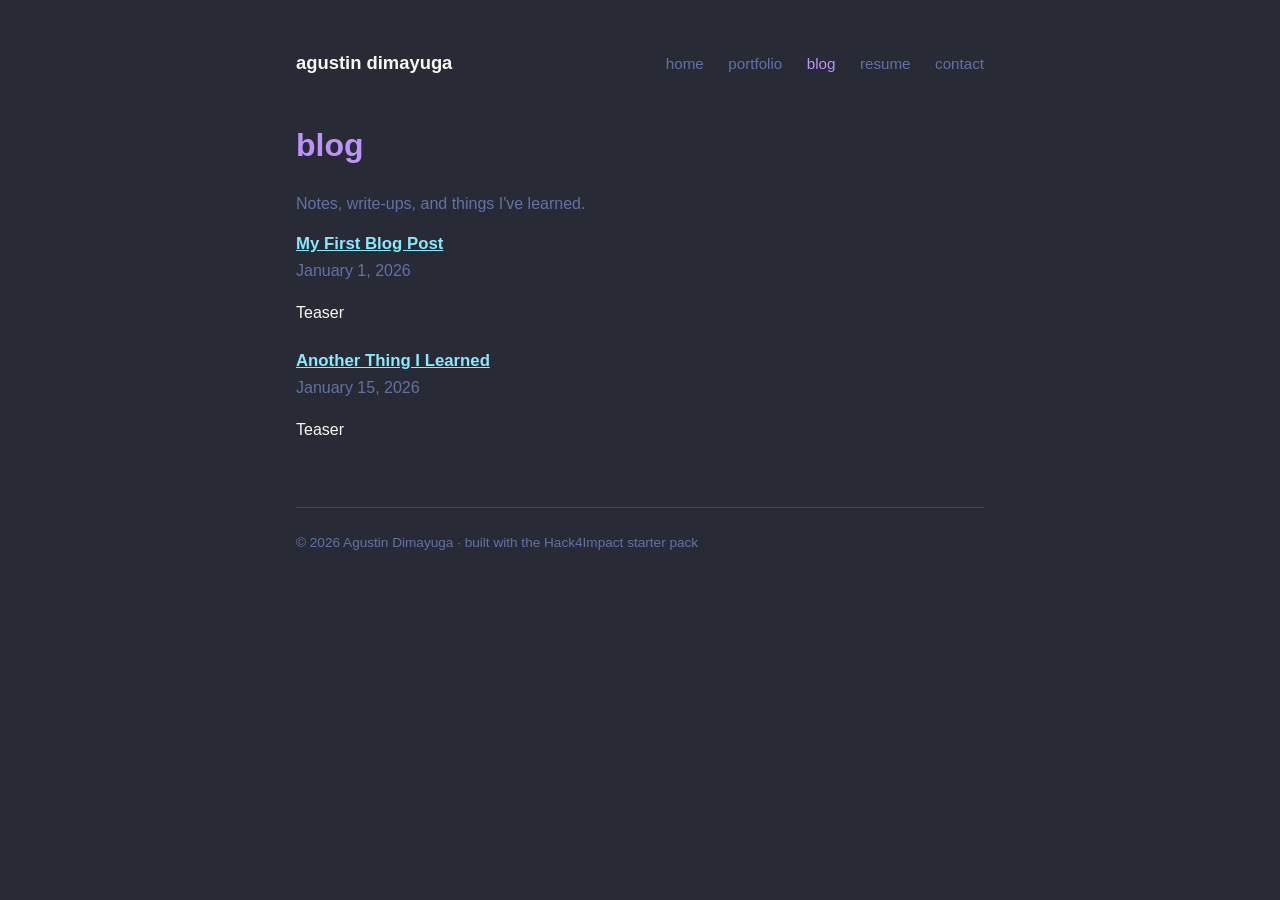
==== blog.html @ fc1aeffc "feat: add blog body" ====
<!doctype html>
<html lang="en">
  <head>
    <meta charset="utf-8" />
    <meta name="viewport" content="width=device-width, initial-scale=1" />
    <title>Blog &middot; Agustin Dimayuga</title>
    <link rel="stylesheet" href="styles.css" />
  </head>
  <body>
    <div class="container">
      <nav>
        <a class="site-title" href="index.html">agustin dimayuga</a>
        <div class="links">
          <a href="index.html">home</a>
          <a href="portfolio.html">portfolio</a>
          <a class="active" href="blog.html">blog</a>
          <a href="resume.html">resume</a>
          <a href="contact.html">contact</a>
        </div>
      </nav>

      <h1>blog</h1>
      <p class="muted">Notes, write-ups, and things I've learned.</p>

      <ul class="project-list">
        <li>
          <h3><a href="#">My First Blog Post</a></h3>
          <p class="muted">January 1, 2026</p>
          <p>Teaser</p>
        </li>
        <li>
          <h3><a href="#">Another Thing I Learned</a></h3>
          <p class="muted">January 15, 2026</p>
          <p>Teaser</p>
        </li>
      </ul>

      <footer>
        &copy; 2026 Agustin Dimayuga &middot; built with the Hack4Impact starter
        pack
      </footer>
    </div>
  </body>
</html>
---- styles.css ----
:root {
  --bg: #282a36;
  --bg-alt: #21222c;
  --current-line: #44475a;
  --fg: #f8f8f2;
  --comment: #6272a4;
  --cyan: #8be9fd;
  --green: #50fa7b;
  --orange: #ffb86c;
  --pink: #ff79c6;
  --purple: #bd93f9;
  --red: #ff5555;
  --yellow: #f1fa8c;
}

* {
  box-sizing: border-box;
}

html {
  background: var(--bg);
}

body {
  margin: 0;
  background: var(--bg);
  color: var(--fg);
  font-family: Arial, Helvetica, sans-serif;
  line-height: 1.6;
}

.container {
  max-width: 720px;
  margin: 0 auto;
  padding: 3rem 1rem 4rem;
}

/* type */

h1,
h2,
h3 {
  color: var(--purple);
  line-height: 1.3;
}

h1 {
  font-size: 2rem;
  margin: 0 0 1.5rem;
}

h2 {
  font-size: 1.35rem;
  margin: 2.5rem 0 1rem;
}

h3 {
  font-size: 1.05rem;
  color: var(--fg);
  margin: 0 0 0.25rem;
}

p {
  margin: 0 0 1rem;
}

.muted {
  color: var(--comment);
}

/* nav */

nav {
  display: flex;
  justify-content: space-between;
  align-items: baseline;
  flex-wrap: wrap;
  gap: 0.5rem 1.5rem;
  margin-bottom: 3rem;
}

nav .site-title {
  font-weight: 700;
  font-size: 1.15rem;
  color: var(--fg);
  text-decoration: none;
}

nav .site-title:hover {
  color: var(--purple);
}

nav .links a {
  margin-left: 1.25rem;
  color: var(--comment);
  text-decoration: none;
  font-size: 0.95rem;
}

nav .links a:first-child {
  margin-left: 0;
}

nav .links a:hover {
  color: var(--pink);
}

nav .links a.active {
  color: var(--purple);
}
/* links */

a {
  color: var(--cyan);
}

a:hover {
  color: var(--pink);
}

/* lists */

ul {
  padding-left: 1.1rem;
  margin: 0 0 1rem;
}

li {
  margin-bottom: 0.5rem;
}

.plain-list {
  list-style: none;
  padding-left: 0;
}

.project-list {
  list-style: none;
  padding-left: 0;
}

.project-list li {
  margin-bottom: 1.5rem;
}
.project-list .tags {
  margin-top: 0.35rem;
}

/* misc */
.card {
  background: var(--bg-alt);
  border: 1px solid var(--current-line);
  border-radius: 8px;
  padding: 1.25rem 1.5rem;
  margin-bottom: 1.25rem;
}

footer {
  margin-top: 4rem;
  padding-top: 1.5rem;
  border-top: 1px solid var(--current-line);
  color: var(--comment);
  font-size: 0.85rem;
}

footer a {
  color: var(--comment);
}

footer a:hover {
  color: var(--pink);
}
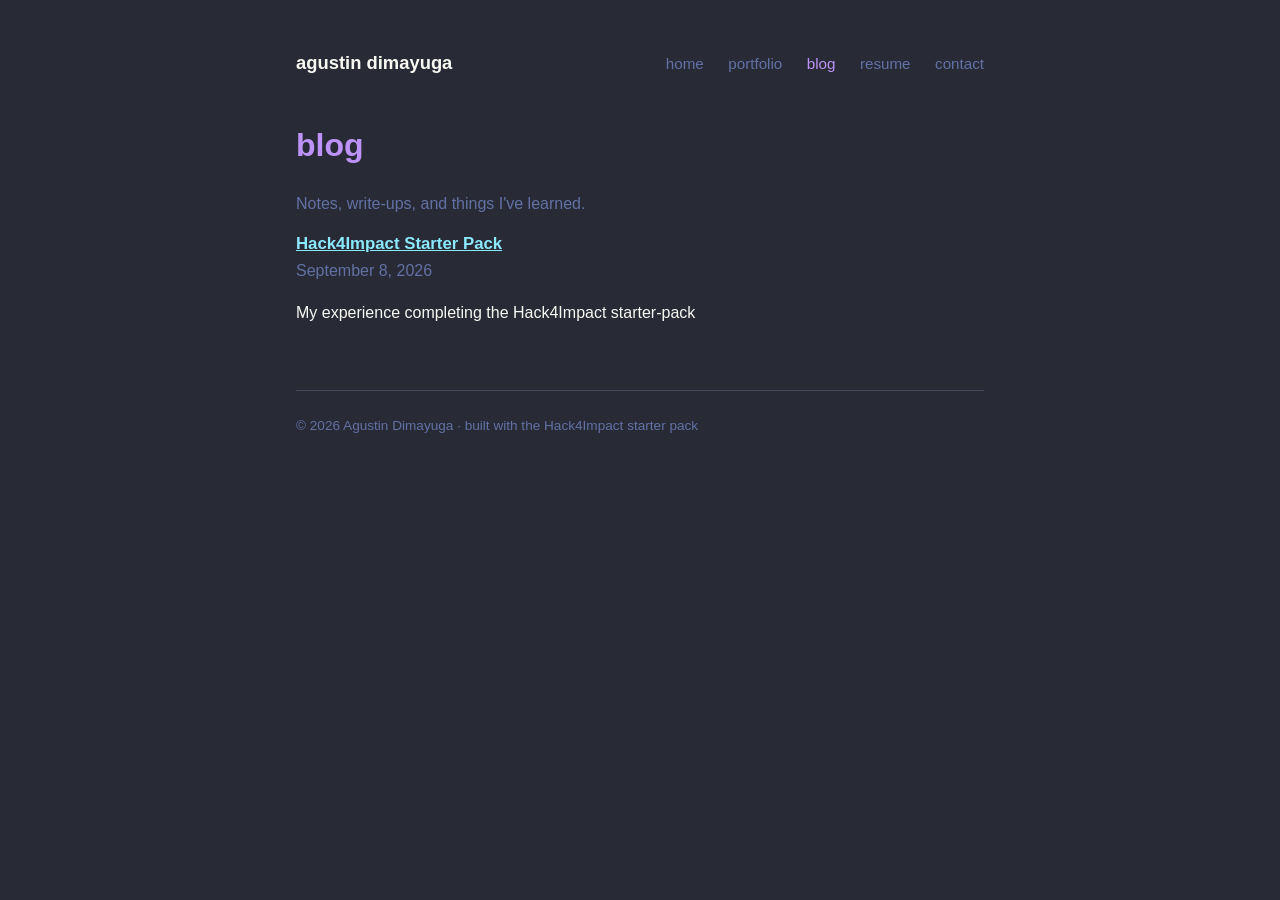
==== commit c2ce3aa0: "feat: add blog + blog post" ====
--- a/blog.html
+++ b/blog.html
@@ -24,14 +24,9 @@
 
       <ul class="project-list">
         <li>
-          <h3><a href="#">My First Blog Post</a></h3>
-          <p class="muted">January 1, 2026</p>
-          <p>Teaser</p>
-        </li>
-        <li>
-          <h3><a href="#">Another Thing I Learned</a></h3>
-          <p class="muted">January 15, 2026</p>
-          <p>Teaser</p>
+          <h3><a href="blog-post.html">Hack4Impact Starter Pack</a></h3>
+          <p class="muted">September 8, 2026</p>
+          <p>My experience completing the Hack4Impact starter-pack</p>
         </li>
       </ul>
 
--- a/styles.css
+++ b/styles.css
@@ -145,7 +145,6 @@
 .project-list .tags {
   margin-top: 0.35rem;
 }
-
 /* misc */
 .card {
   background: var(--bg-alt);
@@ -153,6 +152,30 @@
   border-radius: 8px;
   padding: 1.25rem 1.5rem;
   margin-bottom: 1.25rem;
+}
+.button {
+  display: inline-block;
+  background: var(--purple);
+  color: var(--bg);
+  text-decoration: none;
+  font-weight: 600;
+  padding: 0.5rem 1rem;
+  border-radius: 6px;
+}
+
+.button:hover {
+  background: var(--pink);
+  color: var(--bg);
+}
+
+.tag {
+  display: inline-block;
+  background: var(--current-line);
+  color: var(--fg);
+  font-size: 0.8rem;
+  padding: 0.15rem 0.55rem;
+  border-radius: 750px;
+  margin: 0.15rem 0.35rem 0.15rem 0;
 }
 
 footer {
